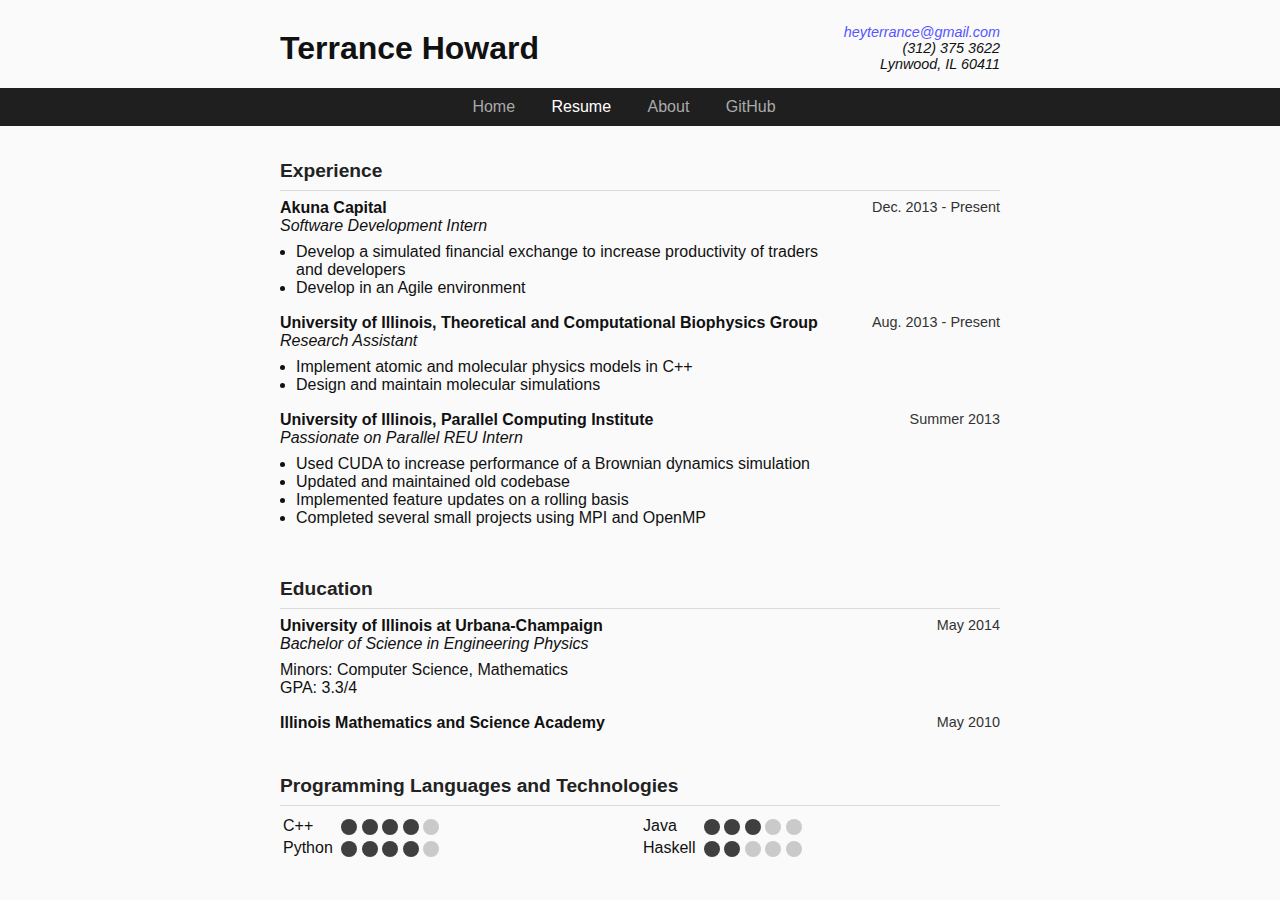
==== resume.html @ 78f3b9c7 "Fixed links" ====
<!doctype html>
<html lang='en'>
  <head>
    <meta charset='utf8' name='viewport' content='width=device-width, initial-scale=1'/>
    <title>Resume | Terrance Howard</title>
    <link rel='stylesheet' type='text/css' href='css/style.css'/>
    <link rel='stylesheet' type='text/css' href='css/resume.css'/>
  </head>
  
  <body>
  <header id='top'>
    <h1>Terrance Howard</h1>
    <address>
      <a href='mailto:heyterrance@gmail.com'>heyterrance@gmail.com</a><br/>
      (312) 375 3622<br/>
      Lynwood, IL 60411
    </address>
  </header>

  <nav>
    <ul>
      <li><a href='index.html'>Home</a></li>
      <li class='selected'>Resume</li>
      <li><a href='about.html'>About</a></li>
      <li><a href='http://www.github.com/heyterrance'>GitHub</a><li>
    </ul>
  </nav>
  
  <div id='main-content'>
    <section>
      <h2>Experience</h2>
        <hr/>
      <div class='content'>
        <? Akuna ?>
        <h3>Akuna Capital</h3>
        <div class='dates'>Dec. 2013 - Present</div>
        <br/>
        <div id='title'>Software Development Intern</div>
        <div class='description'>
          <ul>
            <li>Develop a simulated financial exchange to increase
                productivity of traders and developers</li>
            <li>Develop in an Agile environment</li>
          </ul>
        </div>

        <hr class='spacer'/>

        <? TCBG ?>
        <h3>University of Illinois, Theoretical and Computational Biophysics
            Group</h3>
        <div class='dates'>Aug. 2013 - Present</div>
        <div id='title'>Research Assistant</div>
        <div class='description'>
          <ul>
            <li>Implement atomic and molecular physics models in C++</li>
            <li>Design and maintain molecular simulations</li>
          </ul>
        </div>
        
        <hr class='spacer'/>

        <? POP REU ?>
        <h3>University of Illinois, Parallel Computing  
                            Institute</h3>
        <div class='dates'>Summer 2013</div>
        <br/>
        <div id='title'>Passionate on Parallel REU Intern</div>
        <div class='description'>
          <ul>
            <li>Used CUDA to increase performance of a Brownian dynamics
                simulation</li>
            <li>Updated and maintained old codebase</li>
            <li>Implemented feature updates on a rolling basis</li>
            <li>Completed several small projects using MPI and OpenMP</li>
          </ul>
        </div>
      </div>
    </section>

    <section>
      <h2>Education</h2>
        <hr/>
      <div class='content'>
        <? UIUC ?>
        <h3>University of Illinois at Urbana-Champaign</h3>
        <div class='dates'>May 2014</div>
        <div id='major'>Bachelor of Science in Engineering Physics</div>
        <div class='description'>
          Minors: Computer Science, Mathematics<br/>
          GPA: 3.3/4
        </div> 
        <hr class='spacer'/>
        <? IMSA ?>
        <h3>Illinois Mathematics and Science Academy</h3>
        <div class='dates'>May 2010</div>
        <br/>
      </div>
    </section>
        
    <section>
      <h2>Programming Languages and Technologies</h2>
        <hr/>
      <div class='content'>
        <div class='table-left'>
        <table>
          <tr>
            <td>C++&nbsp;</td>
            <td>
              <div id='yes' class='circle'></div>
              <div id='yes' class='circle'></div>
              <div id='yes' class='circle'></div>
              <div id='yes' class='circle'></div>
              <div id='no' class='circle'></div>
            </td>
          </tr>
          <tr>
            <td>Python&nbsp;</td>
            <td>
              <div id='yes' class='circle'></div>
              <div id='yes' class='circle'></div>
              <div id='yes' class='circle'></div>
              <div id='yes' class='circle'></div>
              <div id='no' class='circle'></div>
            </td>
          </tr>
        </table>
        </div>
        <div class='table-right'>
        <table>
          <tr>
            <td>Java&nbsp;</td>
            <td>
              <div id='yes' class='circle'></div>
              <div id='yes' class='circle'></div>
              <div id='yes' class='circle'></div>
              <div id='no' class='circle'></div>
              <div id='no' class='circle'></div>
            </td>
          </tr>
          <tr>
            <td>Haskell&nbsp;</td>
            <td>
              <div id='yes' class='circle'></div>
              <div id='yes' class='circle'></div>
              <div id='no' class='circle'></div>
              <div id='no' class='circle'></div>
              <div id='no' class='circle'></div>
            </td>
          </tr>
        </table>
        </div>
      </div>
    </section>
  </body>
</html>
---- css/style.css ----
body {
  background-color: #FAFAFA;
  margin: 0;
  font-family: 'Avenir', 'Arial', sans-serif;
  font-size: medium;
  color: #111;
}

header {
  margin: 0.25in auto 0 auto;
  width: 7.5in;
  display: table;
}

h1 {
  display: table-cell;
  vertical-align: middle;

  font-size: 2em;
  font-weight: bold;
}

a {
  color: inherit;
  text-decoration: none;
}

a:hover {
  text-decoration: underline;
}

address {
  display: table-cell;
  text-align: right;

  font-size: 0.9em;
}

address a {
  color: #55F;
}

address a:hover {
  color: #00D;
}

nav {
  text-align: center;
  background-color: #1F1F1F;
  color: #FAFAFA;

  font-size: 1.0em;
}

nav ul {
  padding: 10px 1em;
}

nav li {
  display: inline;
  list-style-type: none;
  margin: 0 1em;
  color: #AAA;
}

nav li.selected {
  color: #FFF;
}

nav a:hover {
  color: #FFF;
  text-decoration: none;
}

#main-content {
  width: 8.5in;
  min-height: 4in;
  margin: 0 auto 20px auto;
}

div.content {
  width: auto;
  margin: 0 auto;
}

/* Media Queries */

@media only screen and (max-width: 768px) {
  body {
    background-color: #1F1F1F;
    margin: 0;
    font-size: small;
  }
  
  header {
    margin: 10px 0 0 0;
    max-width: 100%;
    display: block;
  }
  
  h1 {
    display: block;
    font-weight: bold;
    color: #FFF;
    text-align: center;
  }

  address {
    display: block;
    text-align: center;
    color: #DDD;
  }
  
  address a {
    color: #AAD;
  }

  address a:hover {
    color: #99F;
  }
  
  #main-content {
    width: auto;
    margin: 0 auto 0 auto;
    background-color: #FAFAFA;
  }
}
---- css/resume.css ----
section {
  width: 7.5in;
  margin: 0.25in auto;
  padding: 0.1in 0.25in;

  border-radius: 4px;
}

hr {
  border: 0;
  height: 1px;
  background-color: #DADADA;
}

hr.spacer {
  border: 0;
  height: 1px;
  visibility: hidden;
}

h2 {
  font-size: 1.2em;
  font-weight: bold;
  margin: 0;  
  color: #222;
}

h3 {
  display: inline;
  font-size: 1em;
  font-weight: 700;
}

.dates {
  float: right;
  color: #333;
  font-size: 0.9em;
}

#title {
  font-style: italic;
  font-size: 1em;
}

.description {
  width: 6in;
  margin: 0.5em 0;

  font-size: 1em;
}

.description ul {
  padding: 0 1em;
  margin: 0;
  list-style-position: outside;
}

#major {
  font-size: 1em;
  font-style: italic;
}

table {
  margin: 0 auto;
  display: inline-block;
}

div.table-left {
  width: 50%;
  float: left;
  margin: 0 auto;
}

div.table-right {
  width: 50%;
  margin: 0 auto;
}

.circle {
  border-radius: 50%;
  display: inline-block;
  vertical-align: middle;
  width: 16px;
  height: 16px;
}

#yes.circle {
  background: #3F3F3F;
}

#no.circle {
  background: #CACACA;
}

/* Media Queries */

@media only screen and (max-width: 768px) {
  section {
    width: 90%;
    margin: 10px auto 0 auto;
    padding: 0.8em 0;
    border: none;
  }

  #pdf-download {
    display: none;
  }

  .description {
    width: 90%;
  }

  .description ul {
    padding: 0 1em;
    margin: 0;
    list-style-position: outside;
  }

  .dates {
    font-size: 1em;
  }

  table {
    margin: 0 auto;
    font-size: 1em;
    width: auto;
  }

  #table-left {
    width: auto
    float: none;
  }

  #table-right {
    width: auto;
  }
}
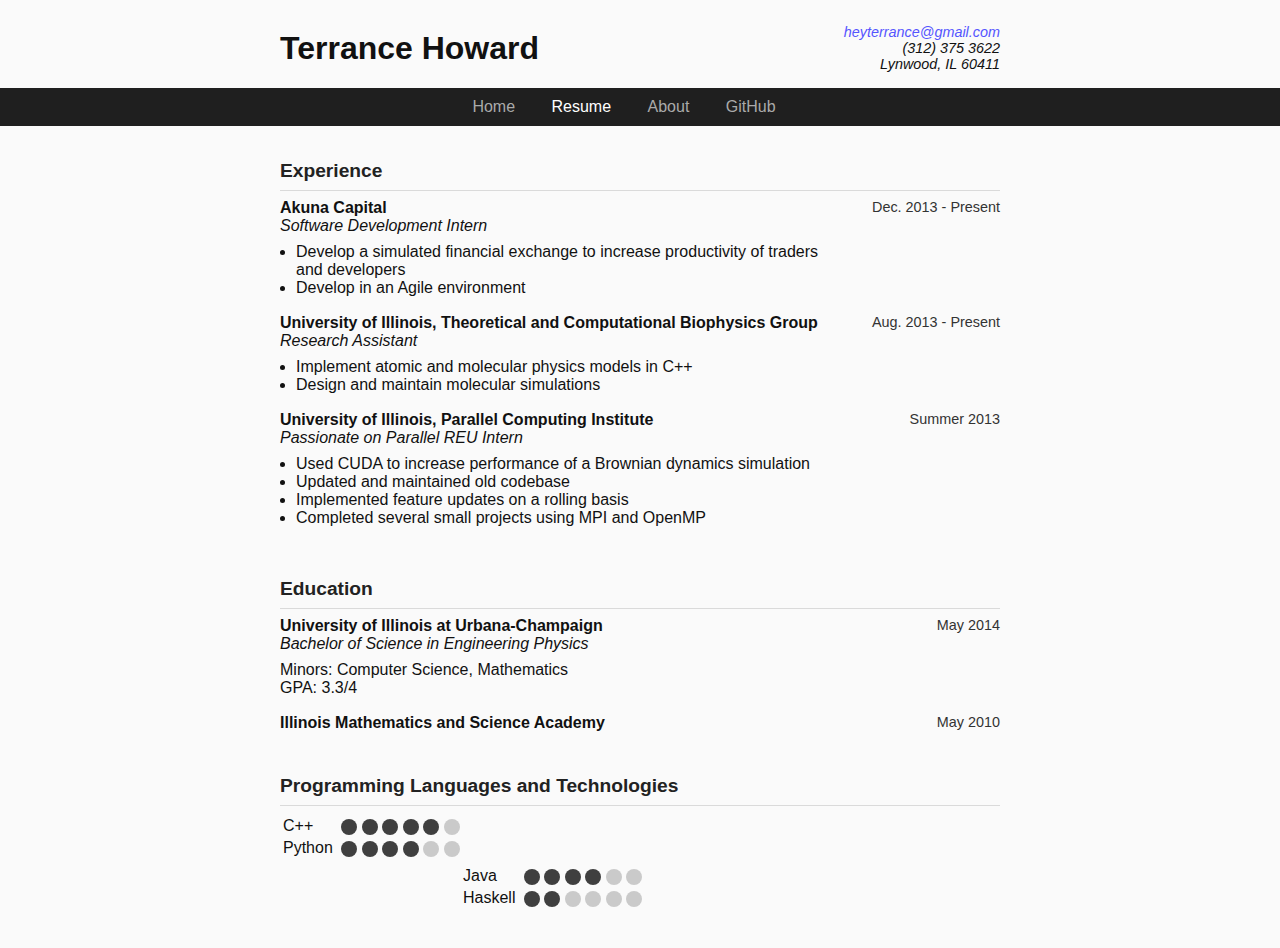
==== commit e639498e: "Edited language ability on resume" ====
--- a/resume.html
+++ b/resume.html
@@ -111,6 +111,7 @@
               <div id='yes' class='circle'></div>
               <div id='yes' class='circle'></div>
               <div id='yes' class='circle'></div>
+              <div id='yes' class='circle'></div>
               <div id='no' class='circle'></div>
             </td>
           </tr>
@@ -122,6 +123,7 @@
               <div id='yes' class='circle'></div>
               <div id='yes' class='circle'></div>
               <div id='no' class='circle'></div>
+              <div id='no' class='circle'></div>
             </td>
           </tr>
         </table>
@@ -131,6 +133,7 @@
           <tr>
             <td>Java&nbsp;</td>
             <td>
+              <div id='yes' class='circle'></div>
               <div id='yes' class='circle'></div>
               <div id='yes' class='circle'></div>
               <div id='yes' class='circle'></div>
@@ -146,6 +149,7 @@
               <div id='no' class='circle'></div>
               <div id='no' class='circle'></div>
               <div id='no' class='circle'></div>
+              <div id='no' class='circle'></div>
             </td>
           </tr>
         </table>
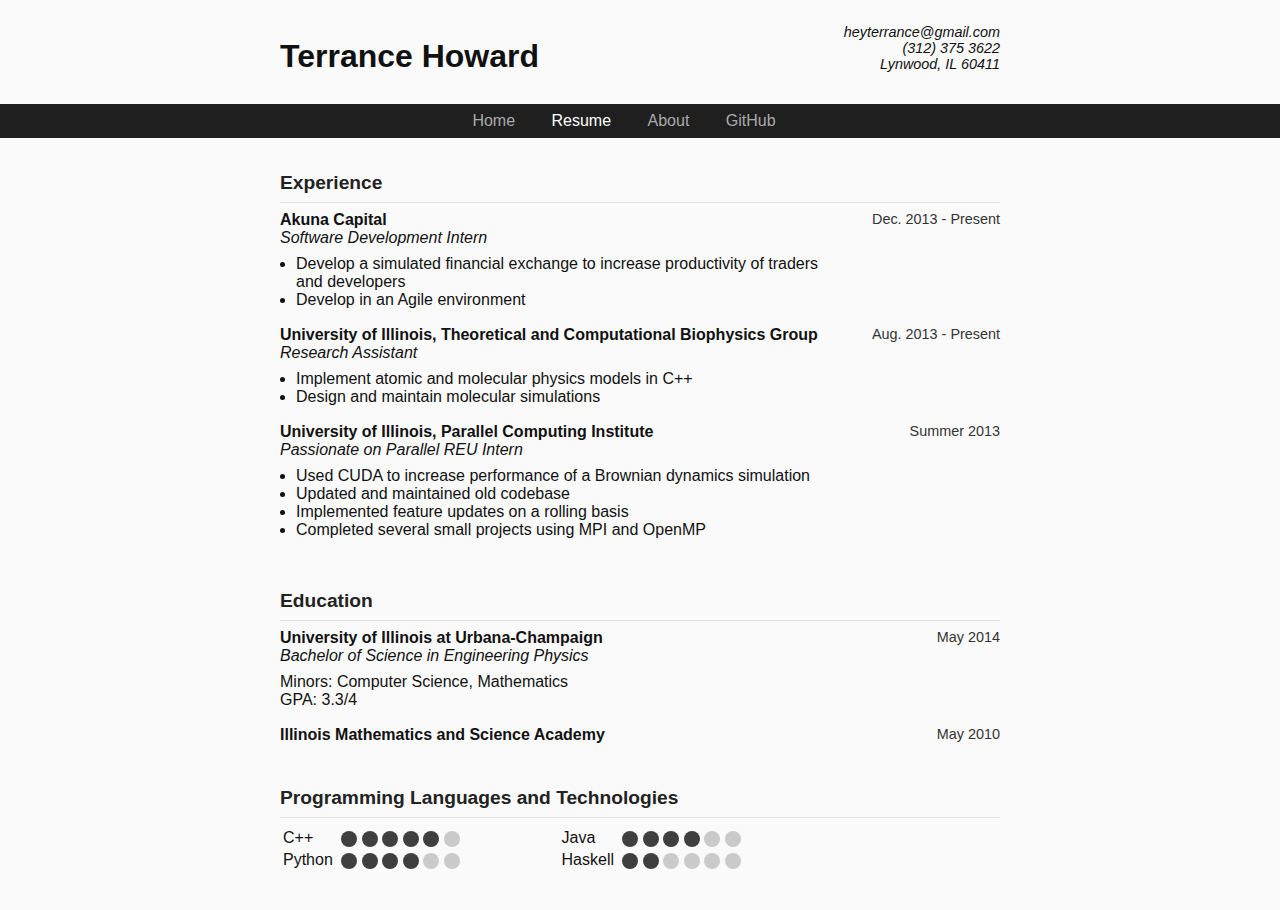
==== commit ba6be733: "Fixed some CSS issues" ====
--- a/resume.html
+++ b/resume.html
@@ -16,7 +16,7 @@
       Lynwood, IL 60411
     </address>
   </header>
-
+  
   <nav>
     <ul>
       <li><a href='index.html'>Home</a></li>
--- a/css/style.css
+++ b/css/style.css
@@ -9,7 +9,14 @@
 header {
   margin: 0.25in auto 0 auto;
   width: 7.5in;
+  height: 4em;
   display: table;
+}
+
+hr.header {
+  border: 0;
+  height: 1px;
+  background-color: #666;
 }
 
 h1 {
@@ -37,11 +44,11 @@
 }
 
 address a {
-  color: #55F;
+  color: inherit;
 }
 
 address a:hover {
-  color: #00D;
+  color: inherit;
 }
 
 nav {
@@ -53,7 +60,7 @@
 }
 
 nav ul {
-  padding: 10px 1em;
+  padding: 0.5em 1em;
 }
 
 nav li {
@@ -89,13 +96,26 @@
   body {
     background-color: #1F1F1F;
     margin: 0;
-    font-size: small;
+    /* font-size: small; */
   }
   
   header {
     margin: 10px 0 0 0;
+    height: 2em;
     max-width: 100%;
     display: block;
+  }
+
+  nav {
+    margin: 6em 0 0 0;
+  }
+ 
+  nav ul {
+    padding: 0 1em;
+  }
+
+  nav li {
+    display: list-item;
   }
   
   h1 {
@@ -111,14 +131,6 @@
     color: #DDD;
   }
   
-  address a {
-    color: #AAD;
-  }
-
-  address a:hover {
-    color: #99F;
-  }
-  
   #main-content {
     width: auto;
     margin: 0 auto 0 auto;
--- a/css/resume.css
+++ b/css/resume.css
@@ -2,14 +2,12 @@
   width: 7.5in;
   margin: 0.25in auto;
   padding: 0.1in 0.25in;
-
-  border-radius: 4px;
 }
 
 hr {
   border: 0;
   height: 1px;
-  background-color: #DADADA;
+  background-color: #DFDFDF;
 }
 
 hr.spacer {
@@ -66,13 +64,13 @@
 }
 
 div.table-left {
-  width: 50%;
   float: left;
+  padding-right: 6em;
   margin: 0 auto;
+  padding: 0 auto;
 }
 
 div.table-right {
-  width: 50%;
   margin: 0 auto;
 }
 
@@ -126,12 +124,12 @@
     width: auto;
   }
 
-  #table-left {
+  div.table-left {
     width: auto
     float: none;
   }
 
-  #table-right {
+  div.table-right {
     width: auto;
   }
 }
